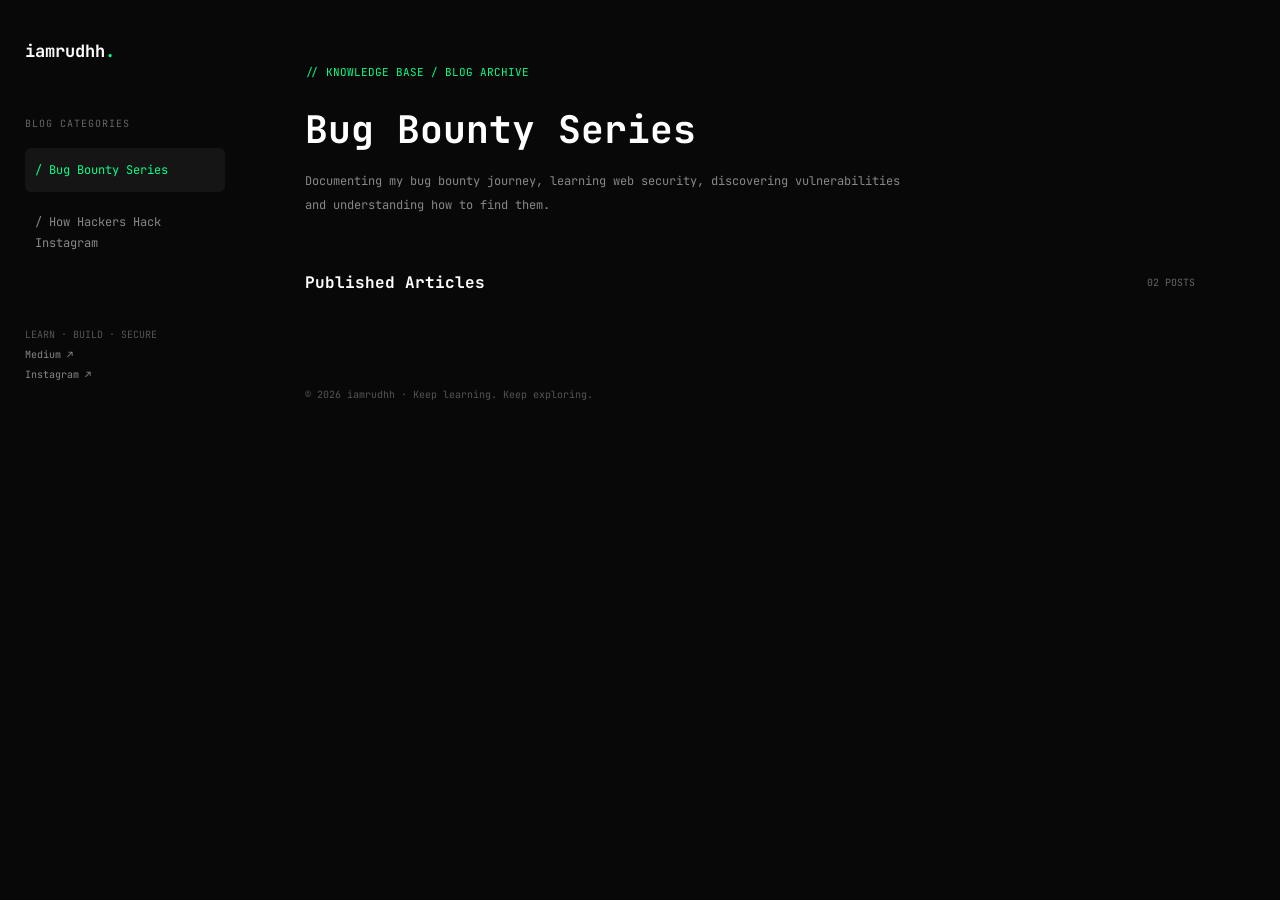
==== index.html @ 15490474 "Add blog archive website" ====
<!DOCTYPE html>
<html lang="en">
<head>
<meta charset="UTF-8">
<meta name="viewport" content="width=device-width, initial-scale=1.0">
<title>Blog Archive — iamrudhh</title>

<link rel="preconnect" href="https://fonts.googleapis.com">
<link rel="preconnect" href="https://fonts.gstatic.com" crossorigin>
<link href="https://fonts.googleapis.com/css2?family=JetBrains+Mono:wght@400;500;600;700&display=swap" rel="stylesheet">

<style>
* {
    margin: 0;
    padding: 0;
    box-sizing: border-box;
}

body {
    background: #080808;
    color: #e5e5e5;
    font-family: 'JetBrains Mono', monospace;
    min-height: 100vh;
}

.container {
    display: flex;
    min-height: 100vh;
}

/* SIDEBAR */

.sidebar {
    width: 250px;
    padding: 40px 25px;
    flex-shrink: 0;
}

.logo {
    font-size: 17px;
    font-weight: 700;
    color: #fff;
    margin-bottom: 55px;
}

.logo span {
    color: #00ff88;
}

.nav-label {
    color: #666;
    font-size: 10px;
    margin-bottom: 18px;
    letter-spacing: 1px;
}

.nav-item {
    display: block;
    padding: 12px 10px;
    margin-bottom: 8px;
    border-radius: 6px;
    color: #888;
    font-size: 12px;
    text-decoration: none;
    cursor: pointer;
    transition: 0.2s;
    line-height: 1.7;
}

.nav-item:hover,
.nav-item.active {
    background: #151515;
    color: #00ff88;
}

.sidebar-bottom {
    margin-top: 60px;
    color: #555;
    font-size: 10px;
    line-height: 2;
}

.sidebar-bottom a {
    color: #888;
    text-decoration: none;
}

/* MAIN CONTENT */

main {
    flex: 1;
    max-width: 1000px;
    padding: 65px 55px;
}

.top-label {
    font-size: 11px;
    color: #00ff88;
    margin-bottom: 25px;
}

h1 {
    font-size: clamp(25px, 4vw, 38px);
    color: #fff;
    margin-bottom: 15px;
}

.description {
    font-size: 12px;
    color: #888;
    line-height: 2;
    max-width: 600px;
    margin-bottom: 55px;
}

.section-heading {
    display: flex;
    justify-content: space-between;
    align-items: center;
    margin-bottom: 25px;
    gap: 10px;
}

.section-heading h2 {
    font-size: 16px;
    color: #fff;
}

.count {
    font-size: 10px;
    color: #666;
}

/* BLOG LINKS */

.blog-list {
    display: grid;
    gap: 12px;
}

.blog-card {
    display: block;
    padding: 20px;
    background: #111;
    border-radius: 8px;
    text-decoration: none;
    transition: 0.2s;
}

.blog-card:hover {
    background: #191919;
    transform: translateY(-2px);
}

.blog-meta {
    font-size: 10px;
    color: #00ff88;
    margin-bottom: 12px;
}

.blog-title {
    font-size: 14px;
    color: #eee;
    margin-bottom: 9px;
    line-height: 1.7;
}

.blog-description {
    font-size: 11px;
    color: #777;
    line-height: 1.8;
}

.read-more {
    display: inline-block;
    color: #00ff88;
    font-size: 10px;
    margin-top: 15px;
}

.empty {
    color: #666;
    font-size: 12px;
    padding: 20px;
}

footer {
    margin-top: 70px;
    font-size: 10px;
    color: #555;
}

/* MOBILE */

@media (max-width: 700px) {
    .container {
        display: block;
    }

    .sidebar {
        width: 100%;
        padding: 25px 20px 10px;
    }

    .logo {
        margin-bottom: 25px;
    }

    .nav-links {
        display: flex;
        flex-wrap: wrap;
        gap: 5px;
    }

    .nav-item {
        padding: 9px 12px;
        margin: 0;
        font-size: 10px;
    }

    .nav-label {
        margin-bottom: 10px;
    }

    .sidebar-bottom {
        display: none;
    }

    main {
        padding: 40px 20px;
    }

    .description {
        margin-bottom: 40px;
    }
}
</style>
</head>

<body>

<div class="container">

    <!-- SIDEBAR -->
    <aside class="sidebar">

        <div class="logo">
            iamrudhh<span>.</span>
        </div>

        <p class="nav-label">BLOG CATEGORIES</p>

        <nav class="nav-links">
            <a class="nav-item active" onclick="showCategory('bugbounty', this)">
                / Bug Bounty Series
            </a>

            <a class="nav-item" onclick="showCategory('instagram', this)">
                / How Hackers Hack Instagram
            </a>
        </nav>

        <div class="sidebar-bottom">
            <p>LEARN · BUILD · SECURE</p>
            <a href="https://medium.com/@iamrudhh" target="_blank">
                Medium ↗
            </a>
            <br>
            <a href="https://instagram.com/iamrudhh" target="_blank">
                Instagram ↗
            </a>
        </div>

    </aside>

    <!-- MAIN CONTENT -->
    <main>

        <div class="top-label">// KNOWLEDGE BASE / BLOG ARCHIVE</div>

        <h1 id="page-title">Bug Bounty Series</h1>

        <p class="description" id="page-description">
            Documenting my bug bounty journey, learning web security,
            discovering vulnerabilities and understanding how to find them.
        </p>

        <div class="section-heading">
            <h2 id="list-title">Published Articles</h2>
            <span class="count" id="blog-count">02 POSTS</span>
        </div>

        <div class="blog-list" id="blog-list">
        </div>

        <footer>
            © 2026 iamrudhh · Keep learning. Keep exploring.
        </footer>

    </main>

</div>

<script>

// ADD YOUR MEDIUM BLOG LINKS HERE

const blogs = {

    bugbounty: {
        title: "Bug Bounty Series",
        description: "Documenting my bug bounty journey, learning web security, discovering vulnerabilities and understanding how to find them.",
        
    },

    instagram: {
        title: "How Hackers Hack Instagram",
        description: "Explore the techniques, vulnerabilities and security concepts behind real-world Instagram account attacks and learn how to protect yourself.",
        posts: [
            {
                day: "DAY 01",
                title: "RECON: They Study You Before They Touch You",
                description: "Understanding OSINT, public information and digital footprints.",
                url: "https://iamrudhh.medium.com/the-hack-started-three-weeks-before-0cc5e43cda78?sharedUserId=iamrudhh"
            },
            
        ]
    }

};

// DISPLAY CATEGORY

function showCategory(category, element) {

    document.querySelectorAll(".nav-item").forEach(item => {
        item.classList.remove("active");
    });

    element.classList.add("active");

    const data = blogs[category];

    document.getElementById("page-title").textContent = data.title;
    document.getElementById("page-description").textContent = data.description;
    document.getElementById("blog-count").textContent =
        String(data.posts.length).padStart(2, "0") + " POSTS";

    const list = document.getElementById("blog-list");

    list.innerHTML = "";

    if (data.posts.length === 0) {
        list.innerHTML = '<p class="empty">No articles published yet.</p>';
        return;
    }

    data.posts.forEach(post => {

        list.innerHTML += `
            <a href="${post.url}"
               target="_blank"
               rel="noopener noreferrer"
               class="blog-card">

                <div class="blog-meta">${post.day}</div>

                <div class="blog-title">${post.title}</div>

                <div class="blog-description">
                    ${post.description}
                </div>

                <span class="read-more">READ ARTICLE ↗</span>

            </a>
        `;

    });

}

// INITIAL LOAD

showCategory(
    "bugbounty",
    document.querySelector(".nav-item")
);

</script>

</body>
</html>
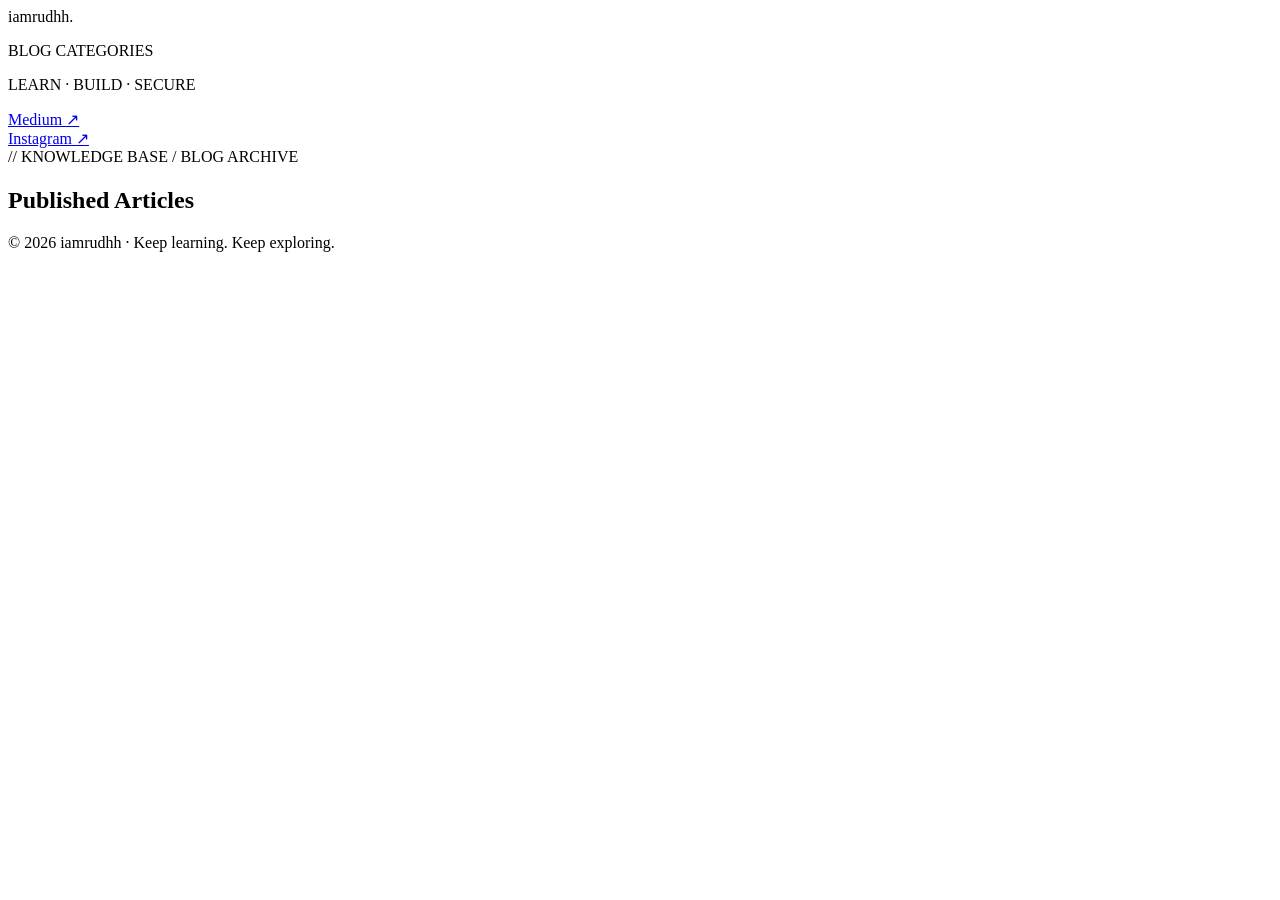
==== commit 97ff0e98: "Update index.html" ====
--- a/index.html
+++ b/index.html
@@ -1,394 +1,50 @@
-
 <!DOCTYPE html>
 <html lang="en">
 <head>
 <meta charset="UTF-8">
 <meta name="viewport" content="width=device-width, initial-scale=1.0">
+<meta http-equiv="Content-Security-Policy" content="default-src 'self'; style-src 'self' https://fonts.googleapis.com; font-src https://fonts.gstatic.com; script-src 'self'; connect-src 'self'; img-src 'self' data:; base-uri 'none'; form-action 'none'">
 <title>Blog Archive — iamrudhh</title>
 
 <link rel="preconnect" href="https://fonts.googleapis.com">
 <link rel="preconnect" href="https://fonts.gstatic.com" crossorigin>
 <link href="https://fonts.googleapis.com/css2?family=JetBrains+Mono:wght@400;500;600;700&display=swap" rel="stylesheet">
-
-<style>
-* {
-    margin: 0;
-    padding: 0;
-    box-sizing: border-box;
-}
-
-body {
-    background: #080808;
-    color: #e5e5e5;
-    font-family: 'JetBrains Mono', monospace;
-    min-height: 100vh;
-}
-
-.container {
-    display: flex;
-    min-height: 100vh;
-}
-
-/* SIDEBAR */
-
-.sidebar {
-    width: 250px;
-    padding: 40px 25px;
-    flex-shrink: 0;
-}
-
-.logo {
-    font-size: 17px;
-    font-weight: 700;
-    color: #fff;
-    margin-bottom: 55px;
-}
-
-.logo span {
-    color: #00ff88;
-}
-
-.nav-label {
-    color: #666;
-    font-size: 10px;
-    margin-bottom: 18px;
-    letter-spacing: 1px;
-}
-
-.nav-item {
-    display: block;
-    padding: 12px 10px;
-    margin-bottom: 8px;
-    border-radius: 6px;
-    color: #888;
-    font-size: 12px;
-    text-decoration: none;
-    cursor: pointer;
-    transition: 0.2s;
-    line-height: 1.7;
-}
-
-.nav-item:hover,
-.nav-item.active {
-    background: #151515;
-    color: #00ff88;
-}
-
-.sidebar-bottom {
-    margin-top: 60px;
-    color: #555;
-    font-size: 10px;
-    line-height: 2;
-}
-
-.sidebar-bottom a {
-    color: #888;
-    text-decoration: none;
-}
-
-/* MAIN CONTENT */
-
-main {
-    flex: 1;
-    max-width: 1000px;
-    padding: 65px 55px;
-}
-
-.top-label {
-    font-size: 11px;
-    color: #00ff88;
-    margin-bottom: 25px;
-}
-
-h1 {
-    font-size: clamp(25px, 4vw, 38px);
-    color: #fff;
-    margin-bottom: 15px;
-}
-
-.description {
-    font-size: 12px;
-    color: #888;
-    line-height: 2;
-    max-width: 600px;
-    margin-bottom: 55px;
-}
-
-.section-heading {
-    display: flex;
-    justify-content: space-between;
-    align-items: center;
-    margin-bottom: 25px;
-    gap: 10px;
-}
-
-.section-heading h2 {
-    font-size: 16px;
-    color: #fff;
-}
-
-.count {
-    font-size: 10px;
-    color: #666;
-}
-
-/* BLOG LINKS */
-
-.blog-list {
-    display: grid;
-    gap: 12px;
-}
-
-.blog-card {
-    display: block;
-    padding: 20px;
-    background: #111;
-    border-radius: 8px;
-    text-decoration: none;
-    transition: 0.2s;
-}
-
-.blog-card:hover {
-    background: #191919;
-    transform: translateY(-2px);
-}
-
-.blog-meta {
-    font-size: 10px;
-    color: #00ff88;
-    margin-bottom: 12px;
-}
-
-.blog-title {
-    font-size: 14px;
-    color: #eee;
-    margin-bottom: 9px;
-    line-height: 1.7;
-}
-
-.blog-description {
-    font-size: 11px;
-    color: #777;
-    line-height: 1.8;
-}
-
-.read-more {
-    display: inline-block;
-    color: #00ff88;
-    font-size: 10px;
-    margin-top: 15px;
-}
-
-.empty {
-    color: #666;
-    font-size: 12px;
-    padding: 20px;
-}
-
-footer {
-    margin-top: 70px;
-    font-size: 10px;
-    color: #555;
-}
-
-/* MOBILE */
-
-@media (max-width: 700px) {
-    .container {
-        display: block;
-    }
-
-    .sidebar {
-        width: 100%;
-        padding: 25px 20px 10px;
-    }
-
-    .logo {
-        margin-bottom: 25px;
-    }
-
-    .nav-links {
-        display: flex;
-        flex-wrap: wrap;
-        gap: 5px;
-    }
-
-    .nav-item {
-        padding: 9px 12px;
-        margin: 0;
-        font-size: 10px;
-    }
-
-    .nav-label {
-        margin-bottom: 10px;
-    }
-
-    .sidebar-bottom {
-        display: none;
-    }
-
-    main {
-        padding: 40px 20px;
-    }
-
-    .description {
-        margin-bottom: 40px;
-    }
-}
-</style>
+<link rel="stylesheet" href="style.css">
 </head>
 
 <body>
-
 <div class="container">
 
-    <!-- SIDEBAR -->
     <aside class="sidebar">
-
-        <div class="logo">
-            iamrudhh<span>.</span>
-        </div>
+        <div class="logo">iamrudhh<span>.</span></div>
 
         <p class="nav-label">BLOG CATEGORIES</p>
-
-        <nav class="nav-links">
-            <a class="nav-item active" onclick="showCategory('bugbounty', this)">
-                / Bug Bounty Series
-            </a>
-
-            <a class="nav-item" onclick="showCategory('instagram', this)">
-                / How Hackers Hack Instagram
-            </a>
-        </nav>
+        <nav class="nav-links" id="nav-links"></nav>
 
         <div class="sidebar-bottom">
             <p>LEARN · BUILD · SECURE</p>
-            <a href="https://medium.com/@iamrudhh" target="_blank">
-                Medium ↗
-            </a>
+            <a href="https://medium.com/@iamrudhh" target="_blank" rel="noopener noreferrer">Medium ↗</a>
             <br>
-            <a href="https://instagram.com/iamrudhh" target="_blank">
-                Instagram ↗
-            </a>
+            <a href="https://instagram.com/iamrudhh" target="_blank" rel="noopener noreferrer">Instagram ↗</a>
+        </div>
+    </aside>
+
+    <main>
+        <div class="top-label">// KNOWLEDGE BASE / BLOG ARCHIVE</div>
+        <h1 id="page-title"></h1>
+        <p class="description" id="page-description"></p>
+
+        <div class="section-heading">
+            <h2>Published Articles</h2>
+            <span class="count" id="blog-count"></span>
         </div>
 
-    </aside>
+        <div class="blog-list" id="blog-list"></div>
 
-    <!-- MAIN CONTENT -->
-    <main>
-
-        <div class="top-label">// KNOWLEDGE BASE / BLOG ARCHIVE</div>
-
-        <h1 id="page-title">Bug Bounty Series</h1>
-
-        <p class="description" id="page-description">
-            Documenting my bug bounty journey, learning web security,
-            discovering vulnerabilities and understanding how to find them.
-        </p>
-
-        <div class="section-heading">
-            <h2 id="list-title">Published Articles</h2>
-            <span class="count" id="blog-count">02 POSTS</span>
-        </div>
-
-        <div class="blog-list" id="blog-list">
-        </div>
-
-        <footer>
-            © 2026 iamrudhh · Keep learning. Keep exploring.
-        </footer>
-
+        <footer>© 2026 iamrudhh · Keep learning. Keep exploring.</footer>
     </main>
 
 </div>
-
-<script>
-
-// ADD YOUR MEDIUM BLOG LINKS HERE
-
-const blogs = {
-
-    bugbounty: {
-        title: "Bug Bounty Series",
-        description: "Documenting my bug bounty journey, learning web security, discovering vulnerabilities and understanding how to find them.",
-        
-    },
-
-    instagram: {
-        title: "How Hackers Hack Instagram",
-        description: "Explore the techniques, vulnerabilities and security concepts behind real-world Instagram account attacks and learn how to protect yourself.",
-        posts: [
-            {
-                day: "DAY 01",
-                title: "RECON: They Study You Before They Touch You",
-                description: "Understanding OSINT, public information and digital footprints.",
-                url: "https://iamrudhh.medium.com/the-hack-started-three-weeks-before-0cc5e43cda78?sharedUserId=iamrudhh"
-            },
-            
-        ]
-    }
-
-};
-
-// DISPLAY CATEGORY
-
-function showCategory(category, element) {
-
-    document.querySelectorAll(".nav-item").forEach(item => {
-        item.classList.remove("active");
-    });
-
-    element.classList.add("active");
-
-    const data = blogs[category];
-
-    document.getElementById("page-title").textContent = data.title;
-    document.getElementById("page-description").textContent = data.description;
-    document.getElementById("blog-count").textContent =
-        String(data.posts.length).padStart(2, "0") + " POSTS";
-
-    const list = document.getElementById("blog-list");
-
-    list.innerHTML = "";
-
-    if (data.posts.length === 0) {
-        list.innerHTML = '<p class="empty">No articles published yet.</p>';
-        return;
-    }
-
-    data.posts.forEach(post => {
-
-        list.innerHTML += `
-            <a href="${post.url}"
-               target="_blank"
-               rel="noopener noreferrer"
-               class="blog-card">
-
-                <div class="blog-meta">${post.day}</div>
-
-                <div class="blog-title">${post.title}</div>
-
-                <div class="blog-description">
-                    ${post.description}
-                </div>
-
-                <span class="read-more">READ ARTICLE ↗</span>
-
-            </a>
-        `;
-
-    });
-
-}
-
-// INITIAL LOAD
-
-showCategory(
-    "bugbounty",
-    document.querySelector(".nav-item")
-);
-
-</script>
-
+<script src="script.js"></script>
 </body>
-</html>+</html>
